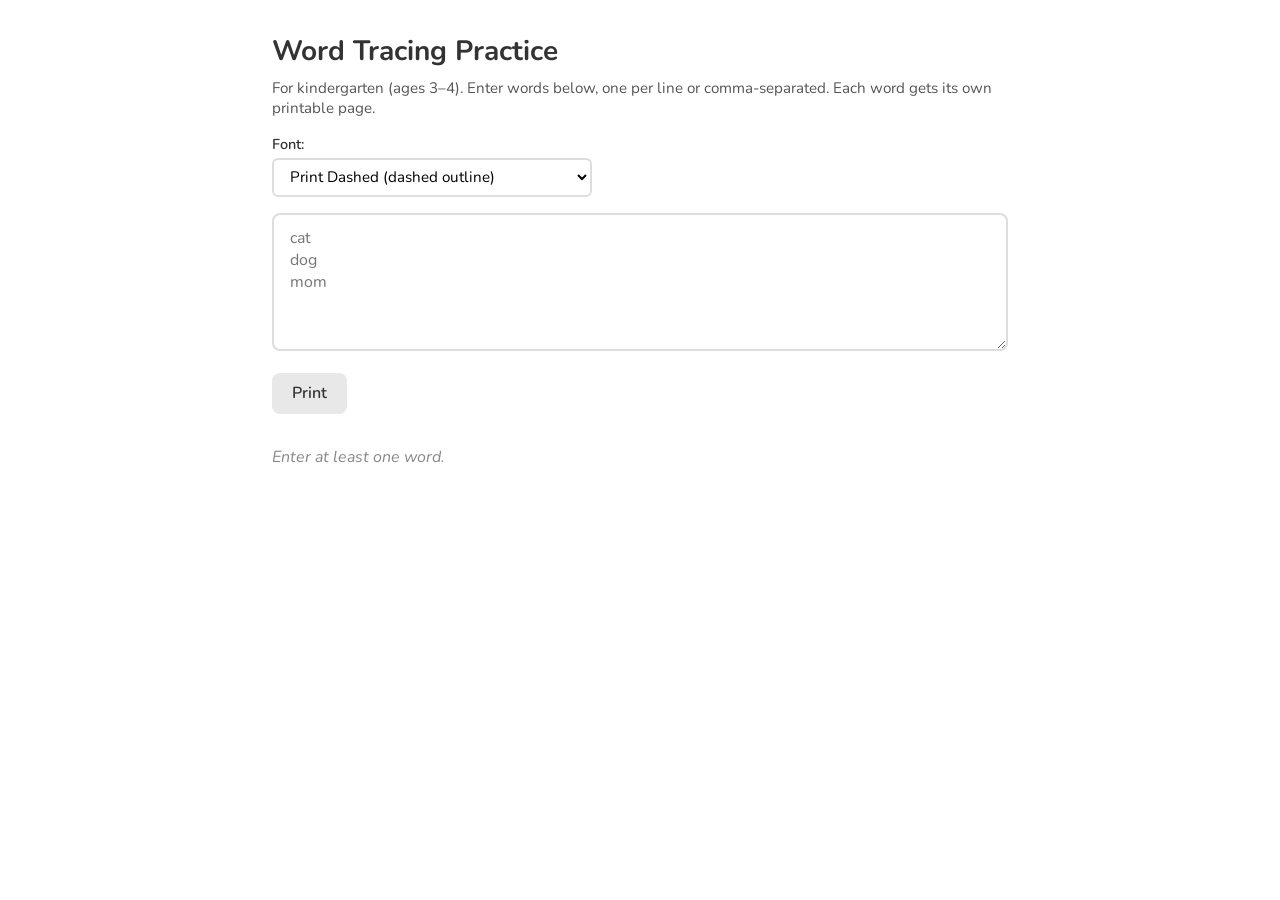
==== word-tracing/index.html @ c006555b "Initial commit: Word tracing practice tool for kindergarten - Printable word tracing sheets with day" ====
<!DOCTYPE html>
<html lang="en">
<head>
  <meta charset="UTF-8">
  <meta name="viewport" content="width=device-width, initial-scale=1.0">
  <title>Word Tracing Practice - Teachers Tools</title>
  <link rel="preconnect" href="https://fonts.googleapis.com">
  <link rel="preconnect" href="https://fonts.gstatic.com" crossorigin>
  <link href="https://fonts.googleapis.com/css2?family=Nunito:wght@400;600;700&family=Quicksand:wght@400;600;700&family=Andika:wght@400;700&display=swap" rel="stylesheet">
  <link href="https://fonts.cdnfonts.com/css/kg-primary-dots" rel="stylesheet">
  <link href="https://fonts.cdnfonts.com/css/print-clearly" rel="stylesheet">
  <link rel="stylesheet" href="style.css">
</head>
<body>
  <div class="controls no-print">
    <h1>Word Tracing Practice</h1>
    <p class="subtitle">For kindergarten (ages 3–4). Enter words below, one per line or comma-separated. Each word gets its own printable page.</p>
    <label class="trace-style-label">Font:</label>
    <select id="font-choice">
      <option value="Print Dashed">Print Dashed (dashed outline)</option>
      <option value="Nunito">Nunito (rounded)</option>
      <option value="Quicksand">Quicksand (rounded)</option>
      <option value="Andika">Andika (clear, for literacy)</option>
      <option value="KG Primary Dots">KG Primary Dots (dotted)</option>
      <option value="KG Primary Dots Lined">KG Primary Dots Lined (dotted + lines)</option>
    </select>
    <textarea id="word-input" rows="5" placeholder="cat&#10;dog&#10;mom"></textarea>
    <div class="buttons">
      <button id="print-btn">Print</button>
    </div>
  </div>

  <div id="output"></div>

  <script>
    const DAYS = ['Monday', 'Tuesday', 'Wednesday', 'Thursday', 'Friday'];
    const STORAGE_KEY = 'word-tracing-state';

    function parseWords(input) {
      return input
        .split(/[\n,]+/)
        .map(w => w.trim())
        .filter(w => w.length > 0);
    }

    function escapeHtml(text) {
      const div = document.createElement('div');
      div.textContent = text;
      return div.innerHTML;
    }

    function generatePage(word) {
      const fontFamily = document.getElementById('font-choice').value;
      const traceable = `<span class="trace-word" style="font-family:'${escapeHtml(fontFamily)}', sans-serif">${escapeHtml(word)}</span>`;
      const rows = DAYS.map(day => `
        <tr>
          <td class="day-cell">${escapeHtml(day)}</td>
          <td class="trace-cell">${traceable}</td>
        </tr>
      `).join('');

      return `
        <div class="practice-page">
          <h2 class="word-header">${escapeHtml(word)}</h2>
          <table class="practice-table">
            <tbody>
              ${rows}
            </tbody>
          </table>
          <p class="week-of">Week of _______________</p>
        </div>
      `;
    }

    function update() {
      const input = document.getElementById('word-input').value;
      const words = parseWords(input);
      const output = document.getElementById('output');

      if (words.length === 0) {
        output.innerHTML = '<p class="no-words">Enter at least one word.</p>';
        return;
      }

      output.innerHTML = words.map(generatePage).join('');
      saveState();
    }

    function saveState() {
      try {
        const state = {
          words: document.getElementById('word-input').value,
          font: document.getElementById('font-choice').value
        };
        localStorage.setItem(STORAGE_KEY, JSON.stringify(state));
      } catch (e) {}
    }

    function loadState() {
      try {
        const saved = localStorage.getItem(STORAGE_KEY);
        if (saved) {
          const state = JSON.parse(saved);
          document.getElementById('word-input').value = state.words || '';
          if (state.font) {
            document.getElementById('font-choice').value = state.font;
          }
        }
      } catch (e) {}
    }

    loadState();

    document.getElementById('word-input').addEventListener('input', update);
    document.getElementById('word-input').addEventListener('change', update);
    document.getElementById('font-choice').addEventListener('change', update);

    update();

    document.getElementById('print-btn').addEventListener('click', () => {
      window.print();
    });
  </script>
</body>
</html>
---- word-tracing/style.css ----
* {
  box-sizing: border-box;
}

body {
  font-family: 'Nunito', sans-serif;
  max-width: 800px;
  margin: 0 auto;
  padding: 2rem;
  color: #333;
}

.controls {
  margin-bottom: 2rem;
}

.controls h1 {
  font-size: 1.75rem;
  font-weight: 700;
  margin: 0 0 0.5rem 0;
}

.subtitle {
  font-size: 0.95rem;
  color: #555;
  margin: 0 0 1rem 0;
}

.trace-style-label {
  display: block;
  font-size: 0.9rem;
  font-weight: 600;
  margin-bottom: 0.25rem;
}

#font-choice {
  padding: 0.4rem 0.75rem;
  font-family: inherit;
  font-size: 0.95rem;
  border: 2px solid #ddd;
  border-radius: 6px;
  margin-bottom: 1rem;
  background: white;
  display: block;
  width: 100%;
  max-width: 320px;
}

#word-input {
  width: 100%;
  padding: 0.75rem 1rem;
  font-family: inherit;
  font-size: 1rem;
  border: 2px solid #ddd;
  border-radius: 8px;
  resize: vertical;
  margin-bottom: 1rem;
}

#word-input:focus {
  outline: none;
  border-color: #6b9bd1;
}

.buttons {
  display: flex;
  gap: 0.75rem;
}

.buttons button {
  padding: 0.6rem 1.25rem;
  font-family: inherit;
  font-size: 1rem;
  font-weight: 600;
  border: none;
  border-radius: 8px;
  cursor: pointer;
}

#print-btn {
  background: #e8e8e8;
  color: #333;
}

#print-btn:hover {
  background: #ddd;
}

.no-words {
  color: #888;
  font-style: italic;
}

.practice-page {
  margin-bottom: 2rem;
  padding: 1.5rem;
  background: white;
  border: 1px solid #eee;
  border-radius: 8px;
  max-width: 100%;
}

.word-header {
  font-family: 'Nunito', sans-serif;
  font-size: 3.5rem;
  font-weight: 700;
  text-align: center;
  margin: 0 0 1.5rem 0;
  letter-spacing: 0.05em;
}

.practice-table {
  width: 100%;
  border-collapse: collapse;
  font-size: 1.25rem;
}

.practice-table td {
  border: 1px solid #ccc;
  padding: 0.75rem 2rem;
  text-align: left;
}

.day-cell {
  font-family: 'Nunito', sans-serif;
  font-weight: 700;
  font-size: 1.6rem;
  width: 160px;
}

.week-of {
  font-family: 'Nunito', sans-serif;
  font-size: 1rem;
  margin: 1.5rem 0 0 0;
  color: #333;
}

.trace-cell {
  vertical-align: middle;
}

.trace-word {
  font-size: 2.75rem;
  font-weight: 400;
  color: #333;
  letter-spacing: 0.12em;
  display: inline-block;
}

/* Print styles - fit horizontally on page */
@page {
  size: A4 landscape;
  margin: 12mm;
}

.practice-page,
.trace-cell,
.trace-word {
  -webkit-print-color-adjust: exact;
  print-color-adjust: exact;
}

@media print {
  .no-print {
    display: none !important;
  }

  body {
    padding: 0;
    max-width: none;
  }

  .practice-page {
    margin: 0;
    padding: 1rem 0 0 0;
    border: none;
    border-radius: 0;
    page-break-after: always;
  }

  .practice-page:last-child {
    page-break-after: auto;
  }

  .word-header {
    font-size: 4rem;
    margin-bottom: 1.5rem;
  }

  .practice-table td {
    padding: 1rem 2.5rem;
  }

  .day-cell {
    font-size: 2rem;
  }

  .trace-word {
    font-size: 3rem;
  }

  .week-of {
    font-size: 1.1rem;
    margin-top: 1.5rem;
  }
}
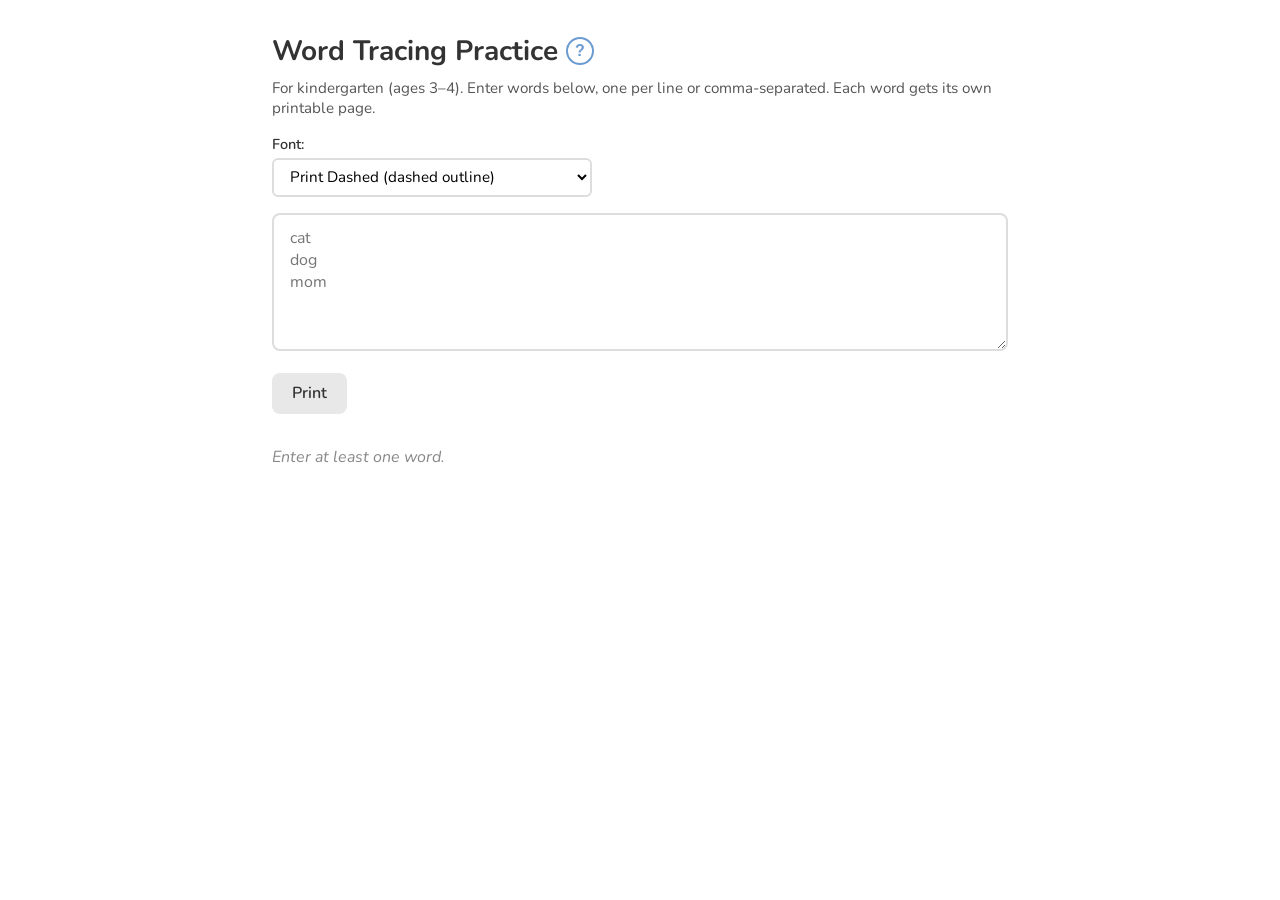
==== commit 20afc6f8: "add settings and visual adjusments" ====
--- a/word-tracing/index.html
+++ b/word-tracing/index.html
@@ -13,7 +13,10 @@
 </head>
 <body>
   <div class="controls no-print">
-    <h1>Word Tracing Practice</h1>
+    <div class="header-row">
+      <h1>Word Tracing Practice</h1>
+      <button type="button" id="help-btn" class="help-btn" title="Print help">?</button>
+    </div>
     <p class="subtitle">For kindergarten (ages 3–4). Enter words below, one per line or comma-separated. Each word gets its own printable page.</p>
     <label class="trace-style-label">Font:</label>
     <select id="font-choice">
@@ -27,6 +30,18 @@
     <textarea id="word-input" rows="5" placeholder="cat&#10;dog&#10;mom"></textarea>
     <div class="buttons">
       <button id="print-btn">Print</button>
+    </div>
+  </div>
+
+  <div id="help-modal" class="modal" hidden>
+    <div class="modal-backdrop"></div>
+    <div class="modal-content">
+      <h2>Print settings</h2>
+      <ul>
+        <li><strong>Orientation:</strong> Landscape</li>
+        <li><strong>Headers and footers:</strong> Turn off to hide the page address, URL, and date in the margin</li>
+      </ul>
+      <button type="button" class="modal-close">Close</button>
     </div>
   </div>
 
@@ -120,6 +135,17 @@
     document.getElementById('print-btn').addEventListener('click', () => {
       window.print();
     });
+
+    const helpModal = document.getElementById('help-modal');
+    document.getElementById('help-btn').addEventListener('click', () => {
+      helpModal.hidden = false;
+    });
+    helpModal.querySelector('.modal-backdrop').addEventListener('click', () => {
+      helpModal.hidden = true;
+    });
+    helpModal.querySelector('.modal-close').addEventListener('click', () => {
+      helpModal.hidden = true;
+    });
   </script>
 </body>
 </html>
--- a/word-tracing/style.css
+++ b/word-tracing/style.css
@@ -14,10 +14,107 @@
   margin-bottom: 2rem;
 }
 
+.header-row {
+  display: flex;
+  align-items: center;
+  gap: 0.5rem;
+}
+
 .controls h1 {
   font-size: 1.75rem;
   font-weight: 700;
   margin: 0 0 0.5rem 0;
+}
+
+.header-row h1 {
+  margin: 0;
+}
+
+.header-row + .subtitle {
+  margin-top: 0.5rem;
+}
+
+.help-btn {
+  width: 1.75rem;
+  height: 1.75rem;
+  border-radius: 50%;
+  border: 2px solid #6b9bd1;
+  background: white;
+  color: #6b9bd1;
+  font-size: 1rem;
+  font-weight: 700;
+  line-height: 1;
+  cursor: pointer;
+  flex-shrink: 0;
+  display: flex;
+  align-items: center;
+  justify-content: center;
+  padding: 0;
+}
+
+.help-btn:hover {
+  background: #6b9bd1;
+  color: white;
+}
+
+.modal {
+  position: fixed;
+  inset: 0;
+  z-index: 100;
+  display: flex;
+  align-items: center;
+  justify-content: center;
+  padding: 2rem;
+}
+
+.modal[hidden] {
+  display: none;
+}
+
+.modal-backdrop {
+  position: absolute;
+  inset: 0;
+  background: rgba(0, 0, 0, 0.4);
+  cursor: pointer;
+}
+
+.modal-content {
+  position: relative;
+  background: white;
+  padding: 1.5rem;
+  border-radius: 8px;
+  max-width: 360px;
+  box-shadow: 0 4px 20px rgba(0, 0, 0, 0.2);
+}
+
+.modal-content h2 {
+  font-size: 1.25rem;
+  margin: 0 0 1rem 0;
+}
+
+.modal-content ul {
+  margin: 0;
+  padding-left: 1.25rem;
+}
+
+.modal-content li {
+  margin-bottom: 0.5rem;
+}
+
+.modal-close {
+  margin-top: 1rem;
+  padding: 0.5rem 1rem;
+  font-family: inherit;
+  font-size: 0.95rem;
+  background: #6b9bd1;
+  color: white;
+  border: none;
+  border-radius: 6px;
+  cursor: pointer;
+}
+
+.modal-close:hover {
+  background: #5a8ac0;
 }
 
 .subtitle {
@@ -148,6 +245,11 @@
 }
 
 /* Print styles - fit horizontally on page */
+@page horizontal {
+  size: A4 landscape;
+  margin: 12mm;
+}
+
 @page {
   size: A4 landscape;
   margin: 12mm;
@@ -176,6 +278,7 @@
     border: none;
     border-radius: 0;
     page-break-after: always;
+    page: horizontal;
   }
 
   .practice-page:last-child {
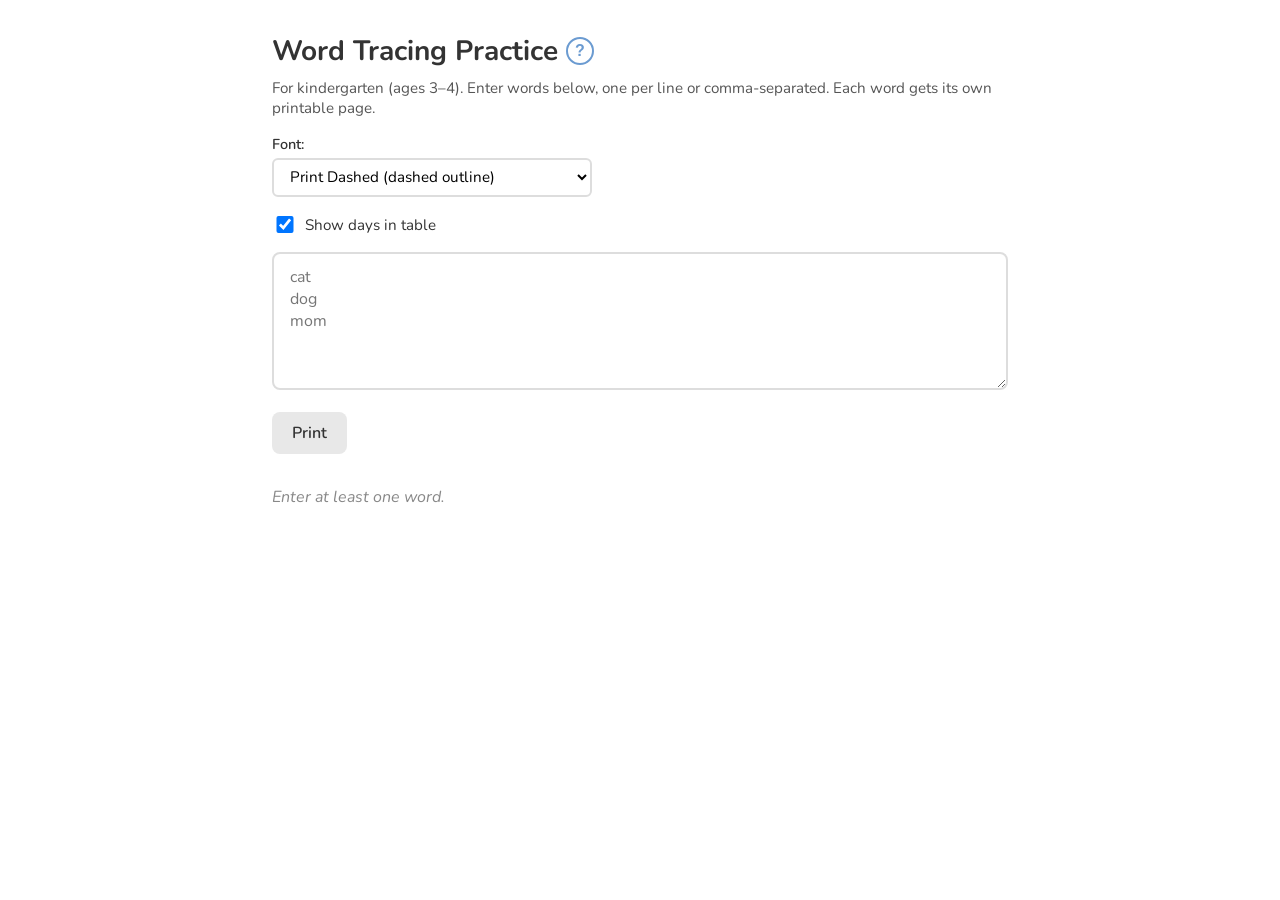
==== commit e16d7eef: "checkbox for the day name" ====
--- a/word-tracing/index.html
+++ b/word-tracing/index.html
@@ -27,6 +27,12 @@
       <option value="KG Primary Dots">KG Primary Dots (dotted)</option>
       <option value="KG Primary Dots Lined">KG Primary Dots Lined (dotted + lines)</option>
     </select>
+    <div class="config-block">
+      <label class="config-option">
+        <input type="checkbox" id="show-days" checked>
+        Show days in table
+      </label>
+    </div>
     <textarea id="word-input" rows="5" placeholder="cat&#10;dog&#10;mom"></textarea>
     <div class="buttons">
       <button id="print-btn">Print</button>
@@ -66,13 +72,12 @@
 
     function generatePage(word) {
       const fontFamily = document.getElementById('font-choice').value;
+      const showDays = document.getElementById('show-days').checked;
       const traceable = `<span class="trace-word" style="font-family:'${escapeHtml(fontFamily)}', sans-serif">${escapeHtml(word)}</span>`;
-      const rows = DAYS.map(day => `
-        <tr>
-          <td class="day-cell">${escapeHtml(day)}</td>
-          <td class="trace-cell">${traceable}</td>
-        </tr>
-      `).join('');
+      const rows = DAYS.map(day => {
+        const dayCell = showDays ? `<td class="day-cell">${escapeHtml(day)}</td>` : '';
+        return `<tr>${dayCell}<td class="trace-cell">${traceable}</td></tr>`;
+      }).join('');
 
       return `
         <div class="practice-page">
@@ -105,7 +110,8 @@
       try {
         const state = {
           words: document.getElementById('word-input').value,
-          font: document.getElementById('font-choice').value
+          font: document.getElementById('font-choice').value,
+          showDays: document.getElementById('show-days').checked
         };
         localStorage.setItem(STORAGE_KEY, JSON.stringify(state));
       } catch (e) {}
@@ -120,6 +126,9 @@
           if (state.font) {
             document.getElementById('font-choice').value = state.font;
           }
+          if (typeof state.showDays === 'boolean') {
+            document.getElementById('show-days').checked = state.showDays;
+          }
         }
       } catch (e) {}
     }
@@ -129,6 +138,7 @@
     document.getElementById('word-input').addEventListener('input', update);
     document.getElementById('word-input').addEventListener('change', update);
     document.getElementById('font-choice').addEventListener('change', update);
+    document.getElementById('show-days').addEventListener('change', update);
 
     update();
 
--- a/word-tracing/style.css
+++ b/word-tracing/style.css
@@ -128,6 +128,24 @@
   font-size: 0.9rem;
   font-weight: 600;
   margin-bottom: 0.25rem;
+}
+
+.config-block {
+  margin-bottom: 1rem;
+}
+
+.config-option {
+  display: flex;
+  align-items: center;
+  gap: 0.5rem;
+  font-size: 0.95rem;
+  cursor: pointer;
+}
+
+.config-option input {
+  width: 1.1rem;
+  height: 1.1rem;
+  cursor: pointer;
 }
 
 #font-choice {
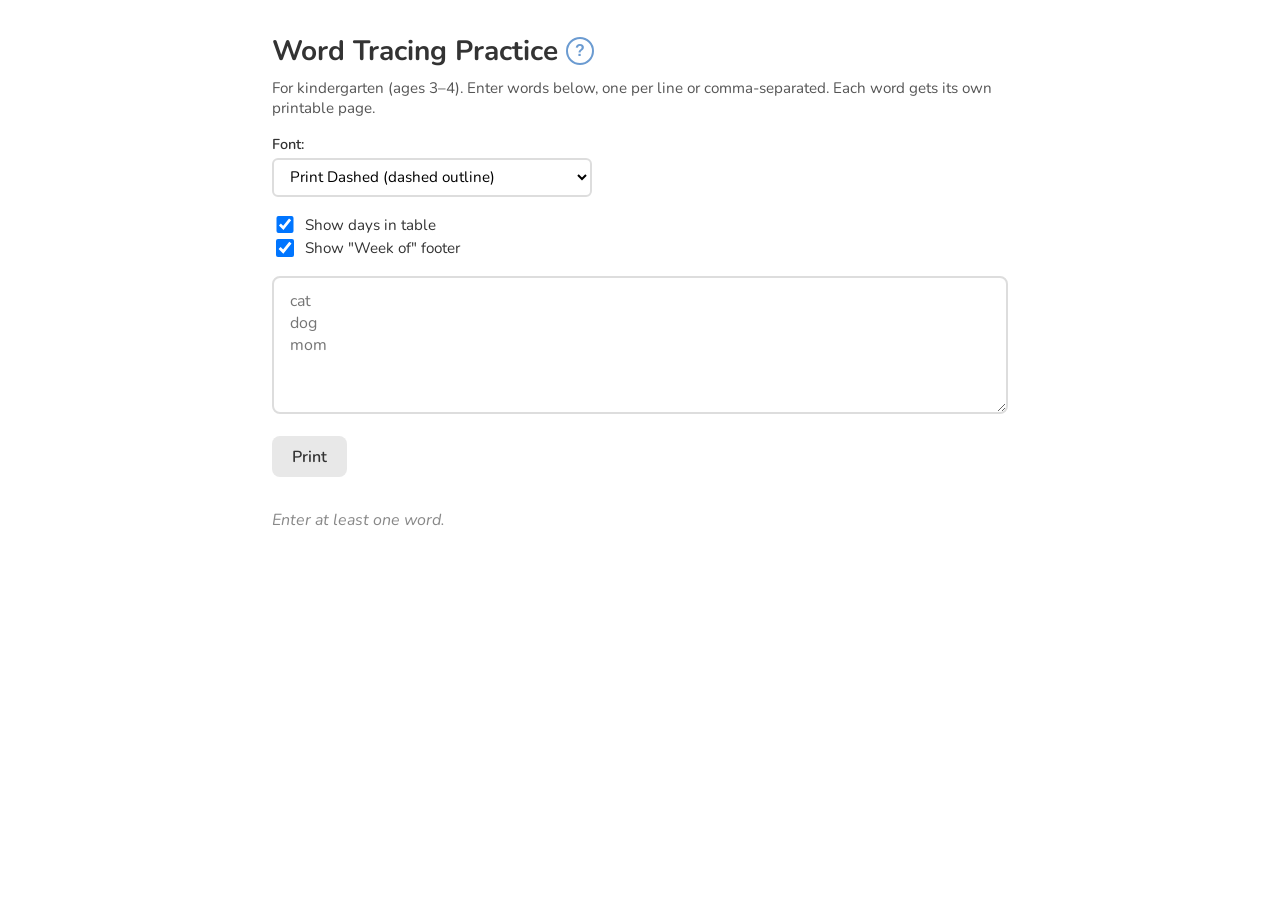
==== commit fffa8345: "week of is optional now" ====
--- a/word-tracing/index.html
+++ b/word-tracing/index.html
@@ -6,7 +6,7 @@
   <title>Word Tracing Practice - Teachers Tools</title>
   <link rel="preconnect" href="https://fonts.googleapis.com">
   <link rel="preconnect" href="https://fonts.gstatic.com" crossorigin>
-  <link href="https://fonts.googleapis.com/css2?family=Nunito:wght@400;600;700&family=Quicksand:wght@400;600;700&family=Andika:wght@400;700&display=swap" rel="stylesheet">
+  <link href="https://fonts.googleapis.com/css2?family=Nunito:wght@400;600;700&family=Quicksand:wght@400;600;700&family=Andika:wght@400;700&family=Dancing+Script&family=Cedarville+Cursive&display=swap" rel="stylesheet">
   <link href="https://fonts.cdnfonts.com/css/kg-primary-dots" rel="stylesheet">
   <link href="https://fonts.cdnfonts.com/css/print-clearly" rel="stylesheet">
   <link rel="stylesheet" href="style.css">
@@ -26,11 +26,17 @@
       <option value="Andika">Andika (clear, for literacy)</option>
       <option value="KG Primary Dots">KG Primary Dots (dotted)</option>
       <option value="KG Primary Dots Lined">KG Primary Dots Lined (dotted + lines)</option>
+      <option value="Dancing Script">Dancing Script (cursive)</option>
+      <option value="Cedarville Cursive">Cedarville Cursive (handwriting)</option>
     </select>
     <div class="config-block">
       <label class="config-option">
         <input type="checkbox" id="show-days" checked>
         Show days in table
+      </label>
+      <label class="config-option">
+        <input type="checkbox" id="show-week-of" checked>
+        Show "Week of" footer
       </label>
     </div>
     <textarea id="word-input" rows="5" placeholder="cat&#10;dog&#10;mom"></textarea>
@@ -73,12 +79,15 @@
     function generatePage(word) {
       const fontFamily = document.getElementById('font-choice').value;
       const showDays = document.getElementById('show-days').checked;
-      const traceable = `<span class="trace-word" style="font-family:'${escapeHtml(fontFamily)}', sans-serif">${escapeHtml(word)}</span>`;
+      const showWeekOf = document.getElementById('show-week-of').checked;
+      const fallback = (fontFamily === 'Dancing Script' || fontFamily === 'Cedarville Cursive') ? 'cursive' : 'sans-serif';
+      const traceable = `<span class="trace-word" style="font-family:'${escapeHtml(fontFamily)}', ${fallback}">${escapeHtml(word)}</span>`;
       const rows = DAYS.map(day => {
         const dayCell = showDays ? `<td class="day-cell">${escapeHtml(day)}</td>` : '';
         return `<tr>${dayCell}<td class="trace-cell">${traceable}</td></tr>`;
       }).join('');
 
+      const weekOfHtml = showWeekOf ? '<p class="week-of">Week of _______________</p>' : '';
       return `
         <div class="practice-page">
           <h2 class="word-header">${escapeHtml(word)}</h2>
@@ -87,7 +96,7 @@
               ${rows}
             </tbody>
           </table>
-          <p class="week-of">Week of _______________</p>
+          ${weekOfHtml}
         </div>
       `;
     }
@@ -111,7 +120,8 @@
         const state = {
           words: document.getElementById('word-input').value,
           font: document.getElementById('font-choice').value,
-          showDays: document.getElementById('show-days').checked
+          showDays: document.getElementById('show-days').checked,
+          showWeekOf: document.getElementById('show-week-of').checked
         };
         localStorage.setItem(STORAGE_KEY, JSON.stringify(state));
       } catch (e) {}
@@ -129,6 +139,9 @@
           if (typeof state.showDays === 'boolean') {
             document.getElementById('show-days').checked = state.showDays;
           }
+          if (typeof state.showWeekOf === 'boolean') {
+            document.getElementById('show-week-of').checked = state.showWeekOf;
+          }
         }
       } catch (e) {}
     }
@@ -139,6 +152,7 @@
     document.getElementById('word-input').addEventListener('change', update);
     document.getElementById('font-choice').addEventListener('change', update);
     document.getElementById('show-days').addEventListener('change', update);
+    document.getElementById('show-week-of').addEventListener('change', update);
 
     update();
 
--- a/word-tracing/style.css
+++ b/word-tracing/style.css
@@ -250,8 +250,9 @@
   color: #333;
 }
 
-.trace-cell {
+.practice-table .trace-cell {
   vertical-align: middle;
+  text-align: center;
 }
 
 .trace-word {
@@ -292,11 +293,14 @@
 
   .practice-page {
     margin: 0;
-    padding: 1rem 0 0 0;
+    padding: 0;
     border: none;
     border-radius: 0;
     page-break-after: always;
     page: horizontal;
+    min-height: 100%;
+    display: flex;
+    flex-direction: column;
   }
 
   .practice-page:last-child {
@@ -304,24 +308,31 @@
   }
 
   .word-header {
-    font-size: 4rem;
-    margin-bottom: 1.5rem;
+    font-size: 5.5rem;
+    margin: 0 0 0.75rem 0;
+    line-height: 1.1;
+  }
+
+  .practice-table {
+    flex: 1;
   }
 
   .practice-table td {
-    padding: 1rem 2.5rem;
+    padding: 0.5rem 1.5rem;
+    line-height: 1.25;
   }
 
   .day-cell {
-    font-size: 2rem;
+    font-size: 2.2rem;
   }
 
   .trace-word {
-    font-size: 3rem;
+    font-size: 4.5rem;
+    line-height: 1.2;
   }
 
   .week-of {
-    font-size: 1.1rem;
-    margin-top: 1.5rem;
-  }
-}
+    font-size: 1.25rem;
+    margin: 0.75rem 0 0 0;
+  }
+}
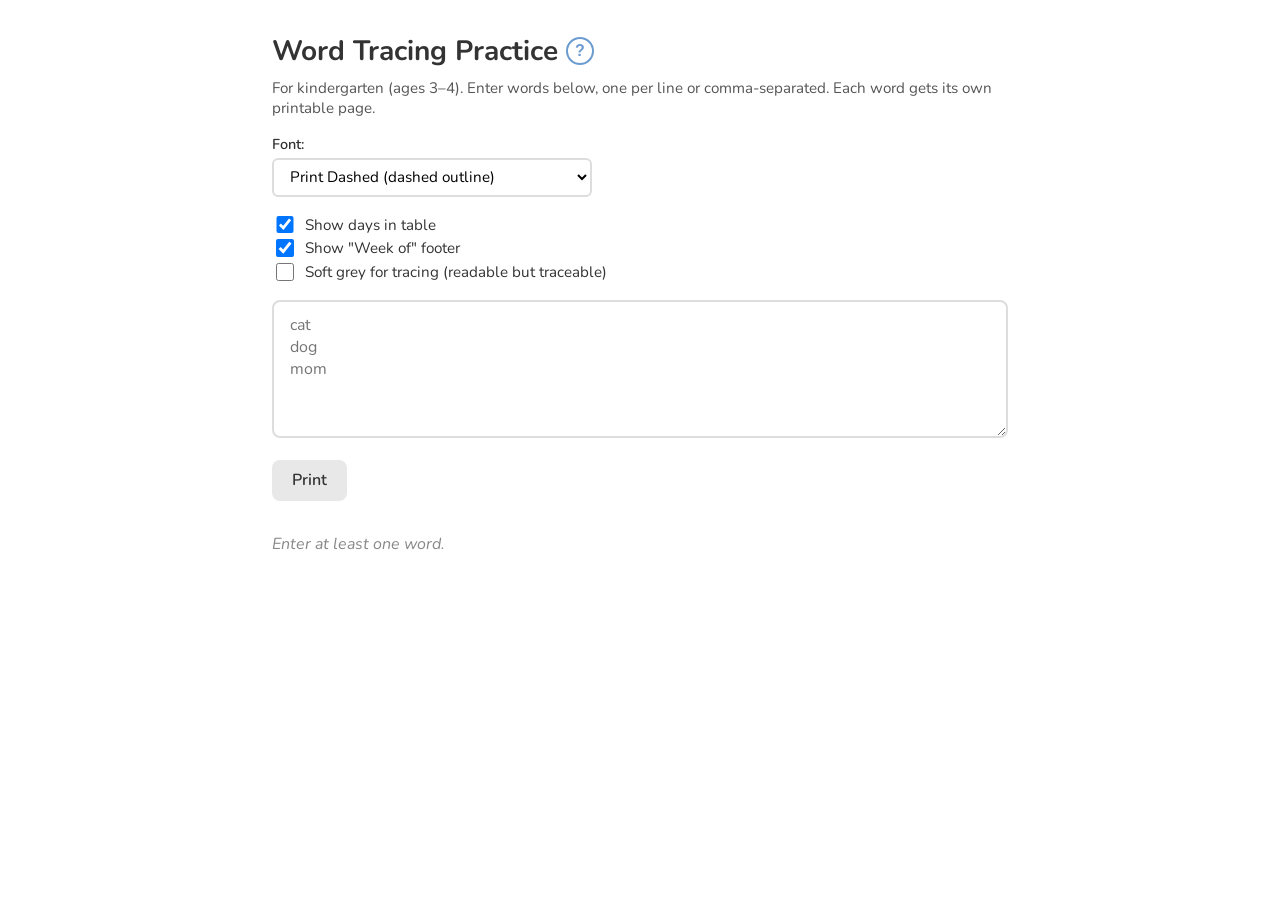
==== commit 3d91efcf: "add option to soft text" ====
--- a/word-tracing/index.html
+++ b/word-tracing/index.html
@@ -37,6 +37,10 @@
       <label class="config-option">
         <input type="checkbox" id="show-week-of" checked>
         Show "Week of" footer
+      </label>
+      <label class="config-option">
+        <input type="checkbox" id="soft-grey">
+        Soft grey for tracing (readable but traceable)
       </label>
     </div>
     <textarea id="word-input" rows="5" placeholder="cat&#10;dog&#10;mom"></textarea>
@@ -80,8 +84,10 @@
       const fontFamily = document.getElementById('font-choice').value;
       const showDays = document.getElementById('show-days').checked;
       const showWeekOf = document.getElementById('show-week-of').checked;
+      const softGrey = document.getElementById('soft-grey').checked;
       const fallback = (fontFamily === 'Dancing Script' || fontFamily === 'Cedarville Cursive') ? 'cursive' : 'sans-serif';
-      const traceable = `<span class="trace-word" style="font-family:'${escapeHtml(fontFamily)}', ${fallback}">${escapeHtml(word)}</span>`;
+      const color = softGrey ? 'color:#b5b5b5;' : '';
+      const traceable = `<span class="trace-word" style="font-family:'${escapeHtml(fontFamily)}', ${fallback}; ${color}">${escapeHtml(word)}</span>`;
       const rows = DAYS.map(day => {
         const dayCell = showDays ? `<td class="day-cell">${escapeHtml(day)}</td>` : '';
         return `<tr>${dayCell}<td class="trace-cell">${traceable}</td></tr>`;
@@ -121,7 +127,8 @@
           words: document.getElementById('word-input').value,
           font: document.getElementById('font-choice').value,
           showDays: document.getElementById('show-days').checked,
-          showWeekOf: document.getElementById('show-week-of').checked
+          showWeekOf: document.getElementById('show-week-of').checked,
+          softGrey: document.getElementById('soft-grey').checked
         };
         localStorage.setItem(STORAGE_KEY, JSON.stringify(state));
       } catch (e) {}
@@ -142,6 +149,9 @@
           if (typeof state.showWeekOf === 'boolean') {
             document.getElementById('show-week-of').checked = state.showWeekOf;
           }
+          if (typeof state.softGrey === 'boolean') {
+            document.getElementById('soft-grey').checked = state.softGrey;
+          }
         }
       } catch (e) {}
     }
@@ -153,6 +163,7 @@
     document.getElementById('font-choice').addEventListener('change', update);
     document.getElementById('show-days').addEventListener('change', update);
     document.getElementById('show-week-of').addEventListener('change', update);
+    document.getElementById('soft-grey').addEventListener('change', update);
 
     update();
 
